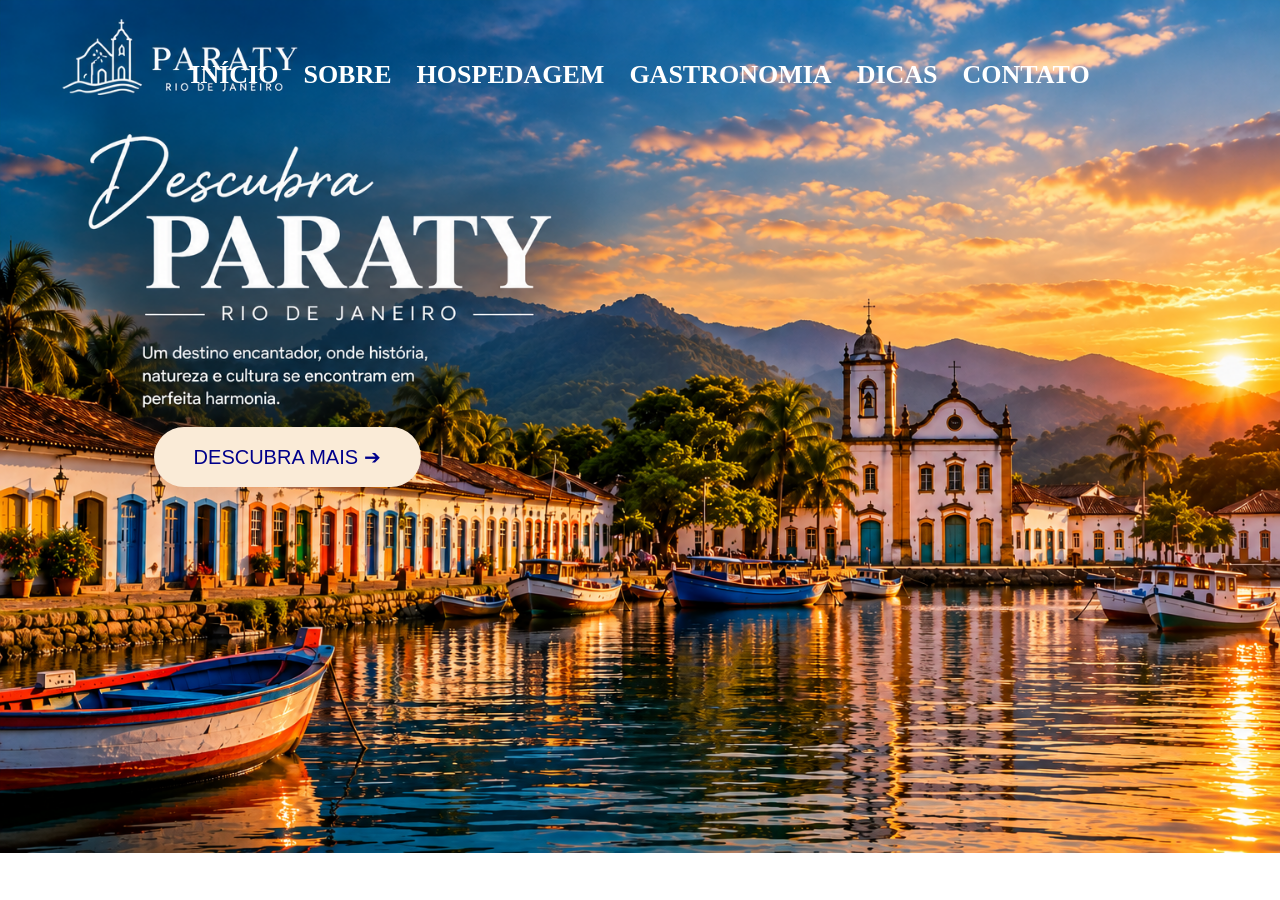
==== index.html @ 5f955380 "FEAT: fiz a home inicial para entrar no site" ====
<!DOCTYPE html>
<html lang="en">
<head>
    <meta charset="UTF-8">
    <meta name="viewport" content="width=device-width, initial-scale=1.0">
    <title>Pagina inical</title>
    <link rel="stylesheet" href="index.css">
</head>

<body> 
    <div class="topo">
    <img src="imagens/imginicio/ChatGPT Image 30 de set. de 2026, 15_00_02.png" alt="">

  <!--menu--> 
  <div class="menu">
<ol>

    <li><a href="inicio.html" rel="noopener noreferrer" ><h3>INÍCIO</h3></a></li>
    <li><a href="sobre.html" rel="noopener noreferrer"><h3>SOBRE</h3></a></li>
    <li><a href="hospedagem.html" rel="noopener noreferrer"><h3>HOSPEDAGEM</h3></a></li>
    <li><a href="gastronomia.html" rel="noopener noreferrer"><h3>GASTRONOMIA</h3></a></li>
     <li><a href="dicas.html" rel="noopener noreferrer"><h3>DICAS</h3></a></li>
    <li><a href="contato.html" rel="noopener noreferrer" ><h3>CONTATO</h3></a></li>

</ol>
</div>

<button type="button"><a href="inicio.html">DESCUBRA MAIS ➔</a></button>

</div>
</body>
</html>
---- index.css ----
body {
    margin: 0;
    position: relative;

}

img{
  width:  100%;
  height: auto;
  display: block;
}

.menu{
    position: absolute;
    top: 7%;
    right: 50%;
    transform: translateX(50%);
}

.menu ol {
    list-style: none;
    margin: 0;
    padding: 0;
    display: flex;
    gap: 25px;
 
}

.menu a {
    color: white;
    text-decoration: none;
}

.menu a:hover {
    background: rgba(255, 198, 41, 0.2);
    color: rgb(115, 141, 255);
    border-bottom: 2px solid rgb(115, 141, 255);
}

.menu h3{
    font-size: 26px;
    margin: 0;
}


.topo{
    position: relative;
}
button {
    position: absolute;
    top: 50%;
    left: 12%;
    background-color: antiquewhite;
    border: none;
    border-radius: 40px;
    padding: 18px 40px;
    cursor: pointer;
}

button a {
    color: darkblue;
    text-decoration: none;
    font-size: 20px;

}

button:hover{
    background-color: rgb(115, 141, 255);
    color: white;
    border-color: white;

}
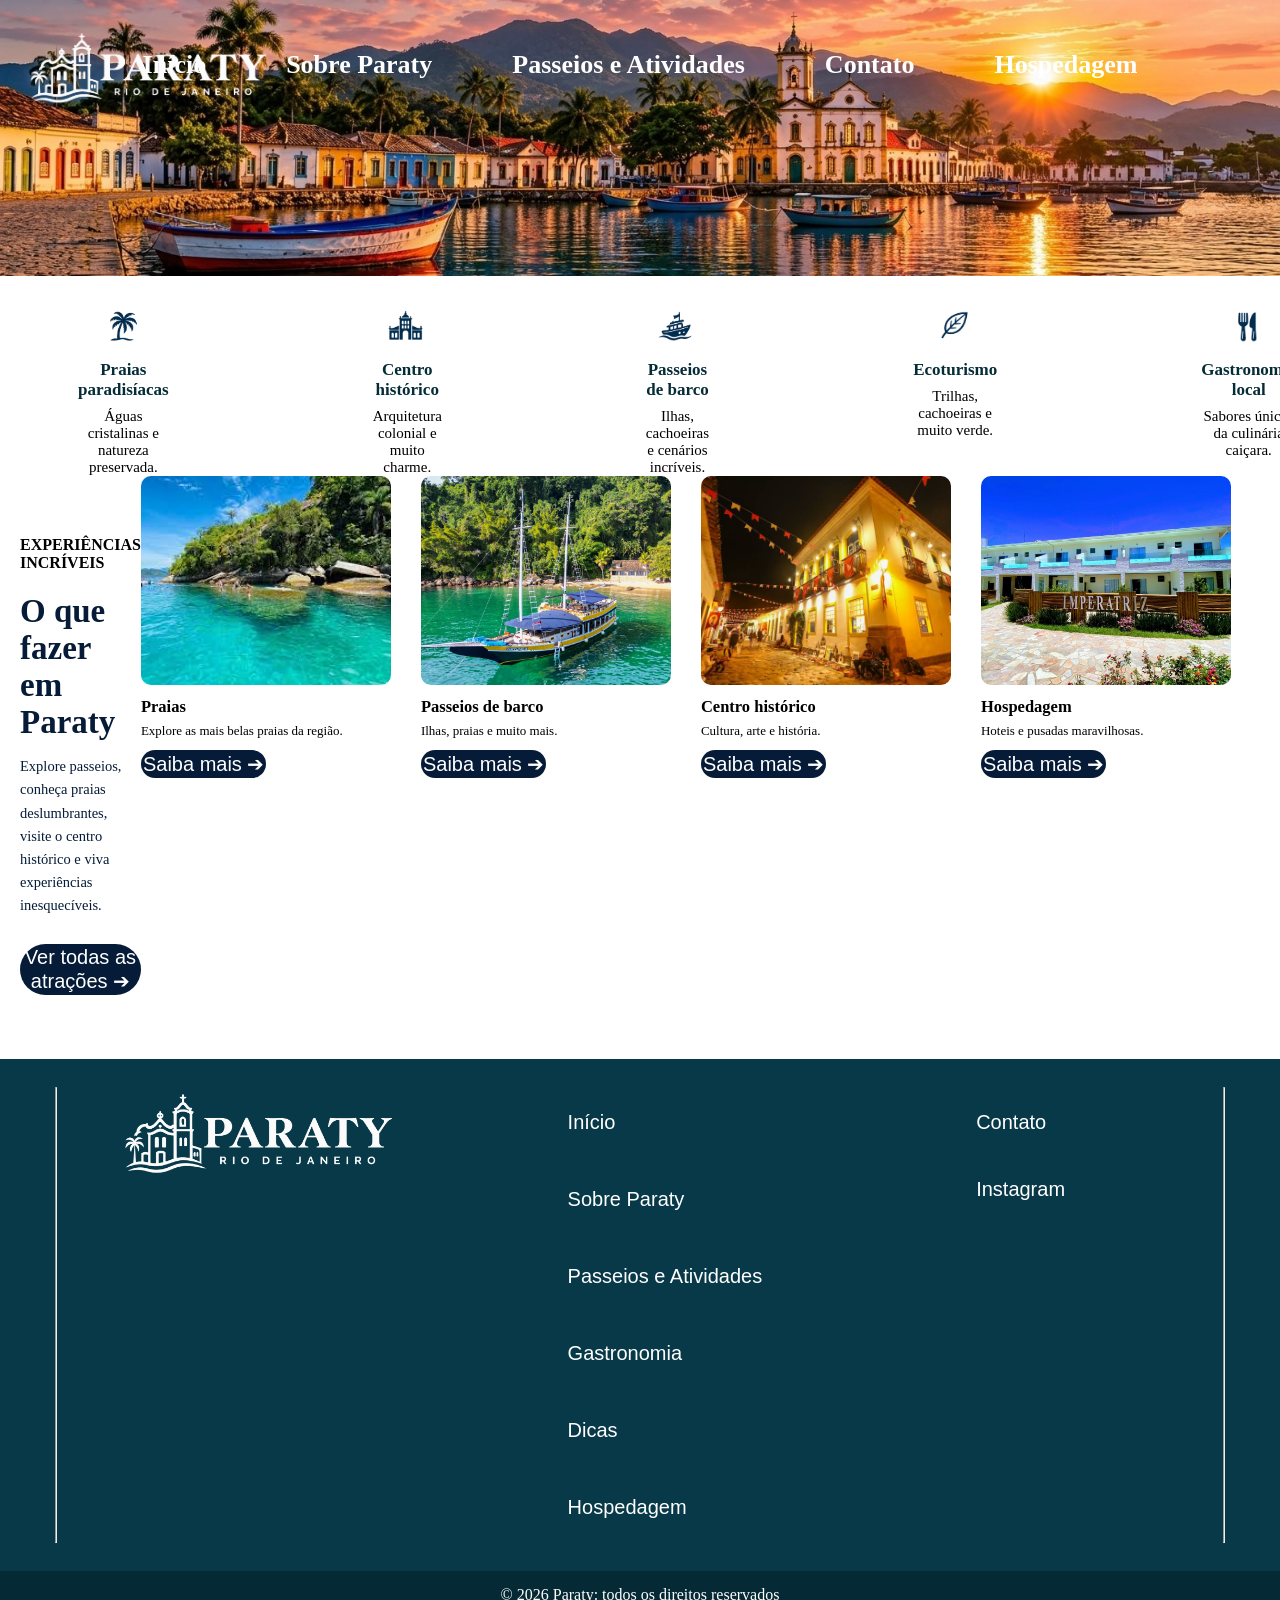
==== commit 529d956f: "FEAT: Finalizadas as paginas inicio e index" ====
--- a/index.html
+++ b/index.html
@@ -1,32 +1,186 @@
 <!DOCTYPE html>
-<html lang="en">
+<html lang="pt-BR">
+
 <head>
     <meta charset="UTF-8">
     <meta name="viewport" content="width=device-width, initial-scale=1.0">
-    <title>Pagina inical</title>
-    <link rel="stylesheet" href="index.css">
+    <title>Paraty - Rio de Janeiro | Início</title>
+
+
+    <link rel="stylesheet" href="Aruivos-CSS/index.css">
 </head>
 
-<body> 
-    <div class="topo">
-    <img src="imagens/imginicio/ChatGPT Image 30 de set. de 2026, 15_00_02.png" alt="">
+<body>
+    <header>
+        <div class="topo">
+            <img src="imagens/imginicio/banner_inicioold.jpg" alt="imagem inicial da Pagina">
 
-  <!--menu--> 
-  <div class="menu">
-<ol>
+            <div class="logo">
+                <img src="imagens/logo.png" alt="logotipo">
+            </div>
 
-    <li><a href="inicio.html" rel="noopener noreferrer" ><h3>INÍCIO</h3></a></li>
-    <li><a href="sobre.html" rel="noopener noreferrer"><h3>SOBRE</h3></a></li>
-    <li><a href="hospedagem.html" rel="noopener noreferrer"><h3>HOSPEDAGEM</h3></a></li>
-    <li><a href="gastronomia.html" rel="noopener noreferrer"><h3>GASTRONOMIA</h3></a></li>
-     <li><a href="dicas.html" rel="noopener noreferrer"><h3>DICAS</h3></a></li>
-    <li><a href="contato.html" rel="noopener noreferrer" ><h3>CONTATO</h3></a></li>
 
-</ol>
-</div>
+        </div>
 
-<button type="button"><a href="inicio.html">DESCUBRA MAIS ➔</a></button>
 
-</div>
+        <!--menu-->
+        <div class="menu">
+            <ol>
+
+                <li><a href="index.html" class="ativo" rel="noopener noreferrer">
+                        <h3>Início</h3>
+                    </a></li>
+                <li><a href="sobre.html" rel="noopener noreferrer">
+                        <h3>Sobre Paraty</h3>
+                    </a></li>
+                <li><a href="passeioseatividades.html" rel="noopener noreferrer">
+                        <h3>Passeios e Atividades</h3>
+                    </a></li>
+                <li><a href="contato.html" rel="noopener noreferrer">
+                        <h3>Contato</h3>
+                    </a></li>
+                 <li><a href="hospedagem.html" rel="noopener noreferrer">
+                        <h3>Hospedagem</h3>
+                    </a></li>
+            </ol>
+        </div>
+
+
+    </header>
+
+    <div class="frases">
+
+        <div class="cartao">
+            <img src="imagens/imginicio/iconecoqueiro.png" alt="">
+            <h4>Praias paradisíacas</h4>
+            <p>Águas cristalinas e natureza preservada.</p>
+        </div>
+
+        <hr>
+
+        <div class="cartao">
+            <img src="imagens/imginicio/iconeigreja.png" alt="">
+            <h4>Centro histórico</h4>
+            <p>Arquitetura colonial e muito charme.</p>
+        </div>
+
+        <hr>
+
+        <div class="cartao">
+            <img src="imagens/imginicio/iconebarco.png" alt="">
+            <h4>Passeios de barco</h4>
+            <p>Ilhas, cachoeiras e cenários incríveis.</p>
+        </div>
+
+        <hr>
+
+        <div class="cartao">
+            <img src="imagens/imginicio/iconefolha.png" alt="">
+            <h4>Ecoturismo</h4>
+            <p>Trilhas, cachoeiras e muito verde.</p>
+        </div>
+
+        <hr>
+
+        <div class="cartao">
+            <img src="imagens/imginicio/iconegastronomia.png" alt="">
+            <h4>Gastronomia local</h4>
+            <p>Sabores únicos da culinária caiçara.</p>
+        </div>
+
+    </div>
+
+
+    <!--o que fazer em Paraty-->
+    <section class="atracoes">
+        <div class="atracoesdisplay">
+            <div class="atracoes-texto">
+                <h4>EXPERIÊNCIAS INCRÍVEIS</h4>
+                <h2>O que fazer em Paraty</h2>
+                <p>Explore passeios, conheça praias deslumbrantes, visite o centro histórico e viva experiências
+                    inesquecíveis.</p>
+                <button type="button"><a href="dicas.html">Ver todas as atrações ➔</a></button>
+            </div>
+            <div class="atracoes-lista">
+
+                <div class="card">
+                    <img src="imagens/imginicio/praia.jpg" alt="Praia de águas cristalinas">
+                    <h4>Praias</h4>
+                    <p>Explore as mais belas praias da região.</p>
+                    <button type="button"><a href="passeioseatividades.html">Saiba mais ➔</a></button>
+
+                </div>
+
+                <div class="card">
+                    <img src="imagens/imginicio/passeiobarco.jpg" alt="Barco ancorado na baía de Paraty">
+                    <h4>Passeios de barco</h4>
+                    <p>Ilhas, praias e muito mais.</p>
+                    <button type="button"><a href="passeioseatividades.html">Saiba mais ➔</a></button>
+
+                </div>
+
+                <div class="card">
+                    <img src="imagens/imginicio/centrohistorico.jpg"
+                        alt="Casario colonial e igreja do centro histórico">
+                    <h4>Centro histórico</h4>
+                    <p>Cultura, arte e história.</p>
+                    <button type="button"><a href="sobre.html">Saiba mais ➔</a></button>
+
+                </div>
+
+                <div class="card">
+                    <img src="imagens/imginicio/hotel.webp" alt="Cachoeira no meio da mata">
+                    <h4>Hospedagem</h4>
+                    <p>Hoteis e pusadas maravilhosas.</p>
+                    <button type="button"><a href="hospedagem.html">Saiba mais ➔</a></button>
+
+                </div>
+
+            </div>
+        </div>
+    </section>
+
+
+    <!--rodapé-->
+    <footer>
+
+        <div class="rodape">
+            <hr>
+
+            <div class="imagemfooter">
+                <img src="imagens/logo.png" alt="Logo Paraty">
+            </div>
+
+            <div>
+                <ul class="navegacao">
+                    <li><button class="btn-cabecalho"><a href="index.html">Início</a></button></li>
+                    <li><button class="btn-cabecalho"><a href="sobre.html">Sobre Paraty</a></button></li>
+                    <li><button class="btn-cabecalho"><a href="passeioseatividades.html">Passeios e
+                                Atividades</a></button></li>
+                    <li><button class="btn-cabecalho"><a href="comidas.html">Gastronomia</a></button></li>
+                    <li><button class="btn-cabecalho"><a href="dicas.html">Dicas</a></button></li>
+                    <li><button class="btn-cabecalho"><a href="hospedagem.html">Hospedagem</a></button></li>
+
+                </ul>
+            </div>
+
+            <div>
+                <ul class="contato">
+                    <li><button class="btn-cabecalho"><a href="contatos.html">Contato</a></button></li>
+                    <li><button class="btn-cabecalho"><a href="">Instagram</a></button></li>
+                </ul>
+            </div>
+            <hr>
+        </div>
+
+
+        <div class="direitos">
+            <p>&copy; 2026 Paraty: todos os direitos reservados</p>
+        </div>
+
+    </footer>
+
+
 </body>
+
 </html>
--- a/Aruivos-CSS/index.css
+++ b/Aruivos-CSS/index.css
@@ -0,0 +1,301 @@
+body {
+    margin: 0;
+}
+
+.topo {
+    position: relative;
+
+}
+
+.topo img {
+    width: 100%;
+    object-fit: cover;
+    display: block;
+    margin: 0;
+}
+
+.logo {
+    position: absolute;
+    top: 20px;
+    left: 20px;
+    width: 250px;
+    z-index: 10;
+}
+
+.menu {
+    position: absolute;
+    top: 50px;
+    left: 0;
+    width: 100%
+}
+
+.menu ol {
+    list-style: none;
+    margin: 0;
+    padding: 0;
+    display: flex;
+    justify-content: center;
+    gap: 80px;
+
+}
+
+.menu a {
+    color: white;
+    text-decoration: none;
+    white-space: none;
+}
+
+.menu a:hover {
+    background: rgba(255, 198, 41, 0.2);
+    color: rgb(115, 141, 255);
+    border-bottom: 2px solid rgb(115, 141, 255);
+}
+
+.menu h3 {
+    font-size: 26px;
+    margin: 0;
+}
+
+.frases {
+    background-color: white;
+    z-index: 5;
+    top: 30%;
+    padding: 30px 56px;
+    display: flex;
+    gap: 80px;
+    height: 140px;
+}
+
+/* ---------- cartões de destaque (5 itens) ---------- */
+
+.cartao {
+    padding: 0 22px;
+}
+
+.cartao img {
+    height: 40px;
+    width: auto;
+    margin: 0 auto 14px auto;
+    display: block;
+}
+
+.cartao h4 {
+    font-family: 'Playfair Display', Georgia, serif;
+    text-align: center;
+    font-size: 17px;
+    font-weight: 600;
+    color: #052c37;
+    margin: 0 0 8px 0;
+}
+
+.cartao p {
+    font-size: 15px;
+    text-align: center;
+    margin: 0;
+}
+
+.frases hr {
+    width: 1px;
+    border: none;
+    background-color: #052c37;
+    margin: 4px 0;
+}
+
+/* --------------- cartao atracoes ------------ */
+.atracoes {
+    display: flex;
+}
+
+.atracoesdisplay {
+    display: flex;
+    width: 100%;
+}
+
+
+.atracoes-lista {
+    display: inline-flex;
+    gap: 30px;
+    border-radius: 10px;
+    width: 100%;
+    justify-content: flex-end;
+    margin-right: 50px;
+    margin-top: 0px;
+}
+
+.atracoes-texto {
+    display: inline-block;
+    gap: 30px;
+    justify-content: left;
+    align-items: center;
+    margin-left: 20px;
+    padding-top: 3%;
+    padding-bottom: 5%;
+}
+
+.atracoes-texto h2 {
+    font-family: 'Playfair Display', Georgia, serif;
+    font-size: 33px;
+    font-weight: 700;
+    color: #051b37;
+    margin: 0 0 14px 0;
+}
+
+.atracoes-texto p {
+    color: #051b37;
+    font-size: 14.5px;
+    line-height: 1.6;
+    margin: 0 0 26px 0;
+}
+
+
+.card img {
+    width: 100%;
+    width: 250px;
+    aspect-ratio: 1.2 / 1;
+    object-fit: cover;
+    border-radius: 10px;
+    display: block;
+    margin-bottom: 12px;
+    transition: transform .3s, box-shadow .3s;
+}
+
+.card:hover img {
+    transform: translateY(-4px);
+    box-shadow: rgba(8, 40, 55, .2);
+}
+
+.card h4 {
+    font-family: 'Playfair Display', Georgia, serif;
+    font-size: 16.5px;
+    font-weight: 600;
+    color: var(--azul);
+    margin: 0 0 4px 0;
+}
+
+.card p {
+    font-size: 13px;
+    line-height: 1.5;
+    margin: 0 0 10px 0;
+}
+
+button {
+    background-color: #051b37;
+    border: none;
+    border-radius: 40px;
+    padding: 2px 2px;
+    cursor: pointer;
+
+    a {
+        color: white;
+        text-decoration: none;
+        font-size: 20px;
+
+    }
+
+}
+
+button:hover {
+    background-color: rgb(115, 141, 255);
+    color: white;
+    border-color: white;
+
+}
+
+
+
+
+/*------------ texto chamada --------------*/
+
+.chamada-conteudo .script {
+    display: block;
+    font-size: clamp(40px, 4.4vw, 58px);
+    line-height: 1;
+}
+
+.chamada-conteudo p {
+    font-size: 15.5px;
+    margin: 4px 0 14px 0;
+    text-shadow: 0 2px 8px rgba(0, 0, 0, .45);
+}
+
+.chamada .botao {
+    padding: 9px 22px;
+    font-size: 13.5px;
+}
+
+/*--------- rodapé -----------*/
+
+.btn-cabecalho {
+    padding: 12px 22px;
+    border: transparent;
+    background-color: transparent;
+    border-radius: 30px;
+    font-size: 15px;
+    color: white;
+}
+
+.btn-cabecalho:hover {
+    background-color: white;
+    border: whitesmoke;
+    transition: 0.78s;
+    transform: translateY(-8px);
+
+    a {
+        color: rgb(5, 42, 54)
+    }
+}
+
+.rodape {
+    background-color: rgb(8, 57, 73);
+    padding: 20px 0 20px;
+    margin-top: 0;
+    width: 100%;
+    color: white;
+    display: flex;
+    justify-content: space-between;
+}
+
+.navegacao {
+    display: flex;
+    flex-direction: column;
+    list-style: none;
+    gap: 30px;
+    margin: 0;
+    padding: 20px;
+    font-size: 1.5rem;
+    justify-content: center;
+}
+
+.contato {
+    display: flex;
+    flex-direction: column;
+    list-style: none;
+    gap: 20px;
+    padding: 20px;
+    padding-right: 80px;
+    margin: 0;
+    font-size: 1.5rem;
+    margin-left: 130px;
+}
+
+footer {
+    img {
+        height: 100px;
+    }
+}
+
+footer p {
+    color: white;
+    background-color: rgb(5, 42, 54);
+    margin: 0;
+    padding: 15px;
+}
+
+.direitos p {
+    text-align: center;
+}
+
+footer img {
+    padding-top: 0;
+    margin-right: 130px;
+}
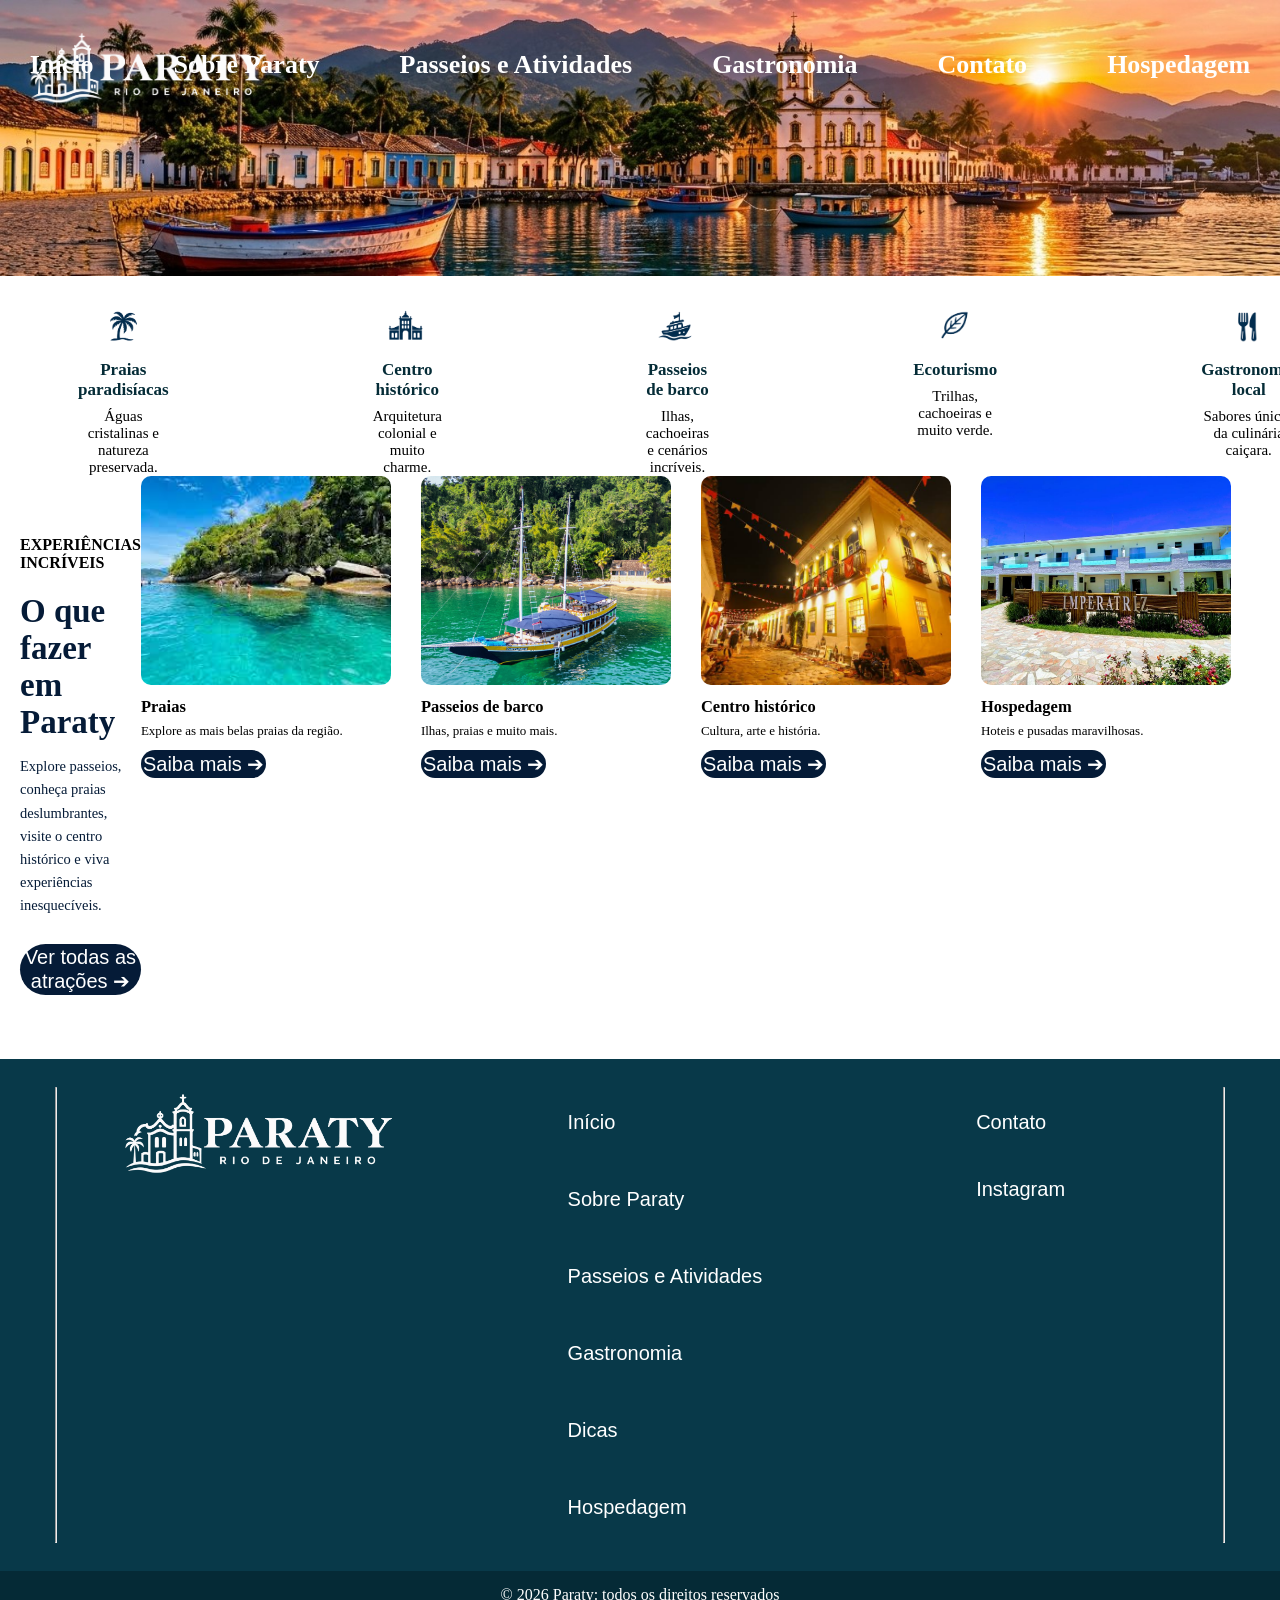
==== commit aabb029b: "Add Gastronomia link no menu" ====
--- a/index.html
+++ b/index.html
@@ -35,6 +35,9 @@
                     </a></li>
                 <li><a href="passeioseatividades.html" rel="noopener noreferrer">
                         <h3>Passeios e Atividades</h3>
+                    </a></li>
+                <li><a href="comidas.html" rel="noopener noreferrer">
+                        <h3>Gastronomia</h3>
                     </a></li>
                 <li><a href="contato.html" rel="noopener noreferrer">
                         <h3>Contato</h3>
@@ -99,7 +102,7 @@
                 <h2>O que fazer em Paraty</h2>
                 <p>Explore passeios, conheça praias deslumbrantes, visite o centro histórico e viva experiências
                     inesquecíveis.</p>
-                <button type="button"><a href="dicas.html">Ver todas as atrações ➔</a></button>
+                <button type="button"><a href="passeioseatividades.html">Ver todas as atrações ➔</a></button>
             </div>
             <div class="atracoes-lista">
 
@@ -183,4 +186,4 @@
 
 </body>
 
-</html>+</html>
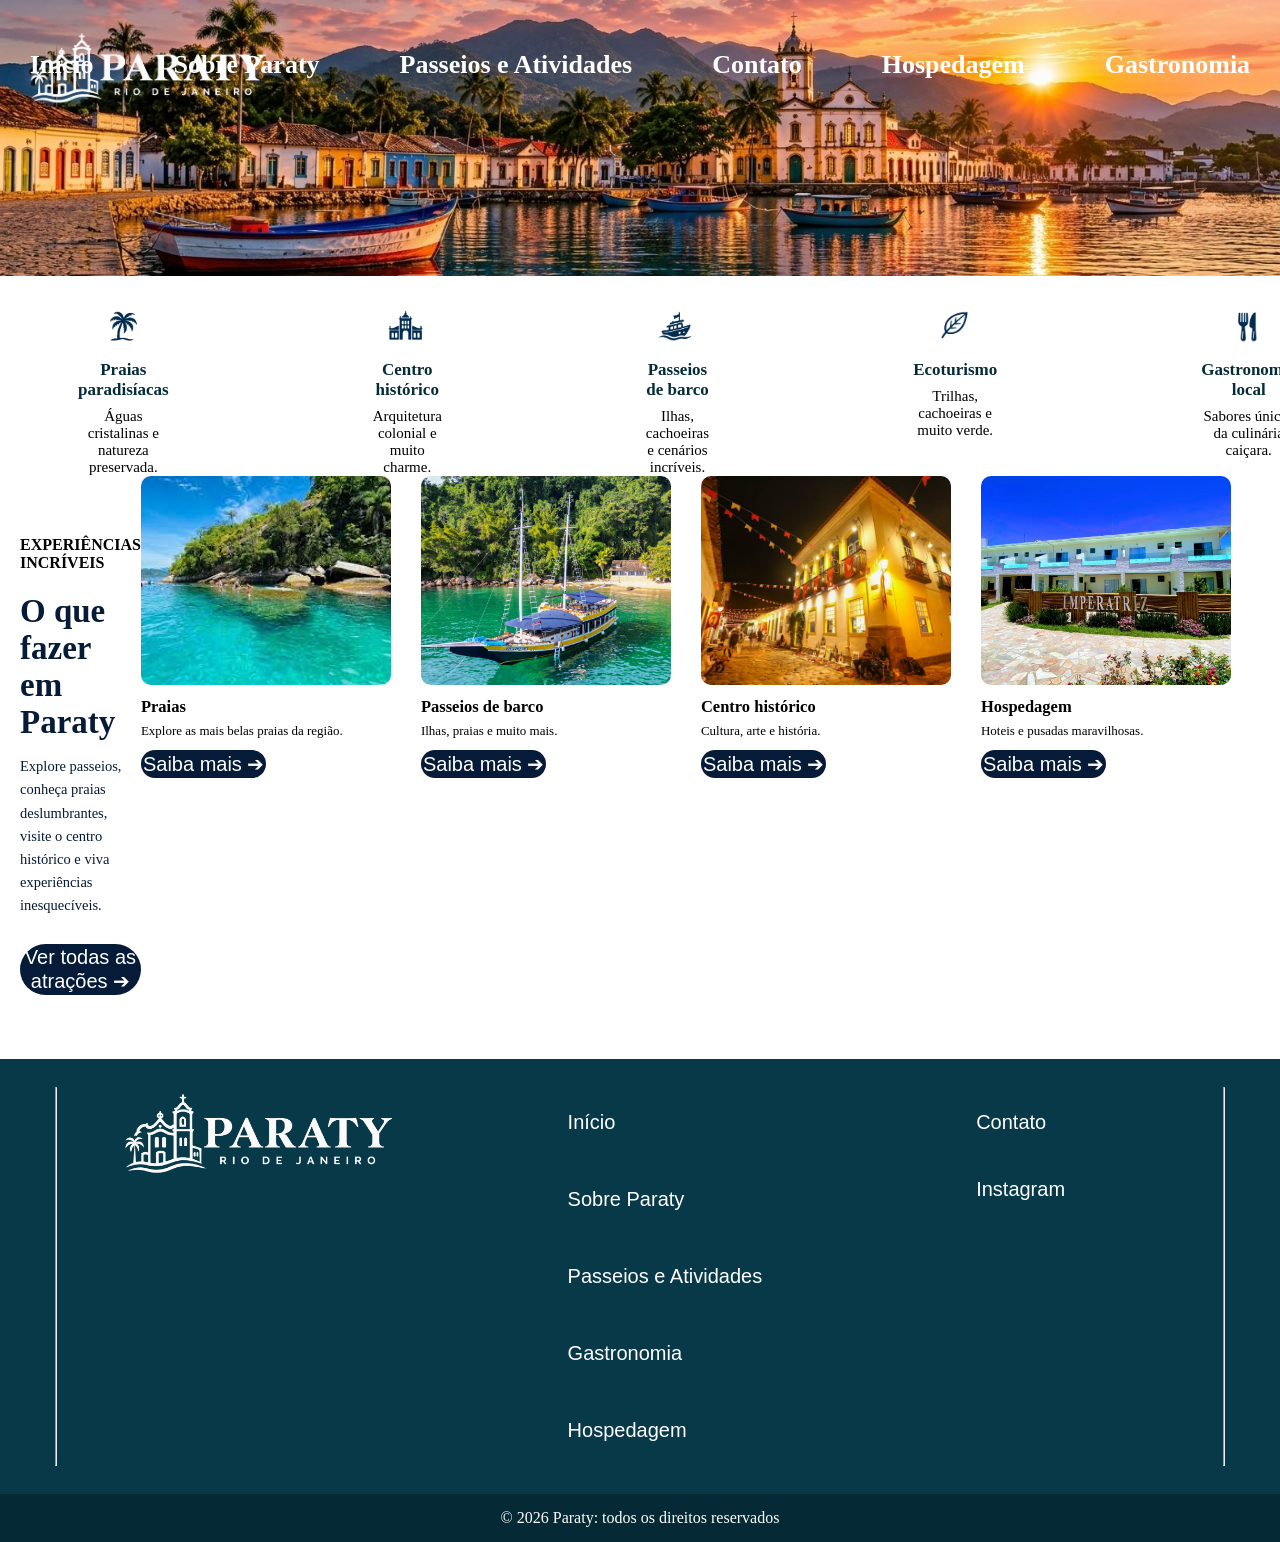
==== commit 6343cca6: "finalizado" ====
--- a/index.html
+++ b/index.html
@@ -30,20 +30,20 @@
                 <li><a href="index.html" class="ativo" rel="noopener noreferrer">
                         <h3>Início</h3>
                     </a></li>
-                <li><a href="sobre.html" rel="noopener noreferrer">
+                <li><a href="historia.html" rel="noopener noreferrer">
                         <h3>Sobre Paraty</h3>
                     </a></li>
                 <li><a href="passeioseatividades.html" rel="noopener noreferrer">
                         <h3>Passeios e Atividades</h3>
-                    </a></li>
-                <li><a href="comidas.html" rel="noopener noreferrer">
-                        <h3>Gastronomia</h3>
                     </a></li>
                 <li><a href="contato.html" rel="noopener noreferrer">
                         <h3>Contato</h3>
                     </a></li>
                  <li><a href="hospedagem.html" rel="noopener noreferrer">
                         <h3>Hospedagem</h3>
+                    </a></li>
+                 <li><a href="comidas.html" rel="noopener noreferrer">
+                        <h3>Gastronomia</h3>
                     </a></li>
             </ol>
         </div>
@@ -102,7 +102,7 @@
                 <h2>O que fazer em Paraty</h2>
                 <p>Explore passeios, conheça praias deslumbrantes, visite o centro histórico e viva experiências
                     inesquecíveis.</p>
-                <button type="button"><a href="passeioseatividades.html">Ver todas as atrações ➔</a></button>
+                <button type="button"><a href="dicas.html">Ver todas as atrações ➔</a></button>
             </div>
             <div class="atracoes-lista">
 
@@ -161,7 +161,6 @@
                     <li><button class="btn-cabecalho"><a href="passeioseatividades.html">Passeios e
                                 Atividades</a></button></li>
                     <li><button class="btn-cabecalho"><a href="comidas.html">Gastronomia</a></button></li>
-                    <li><button class="btn-cabecalho"><a href="dicas.html">Dicas</a></button></li>
                     <li><button class="btn-cabecalho"><a href="hospedagem.html">Hospedagem</a></button></li>
 
                 </ul>
@@ -186,4 +185,4 @@
 
 </body>
 
-</html>
+</html>
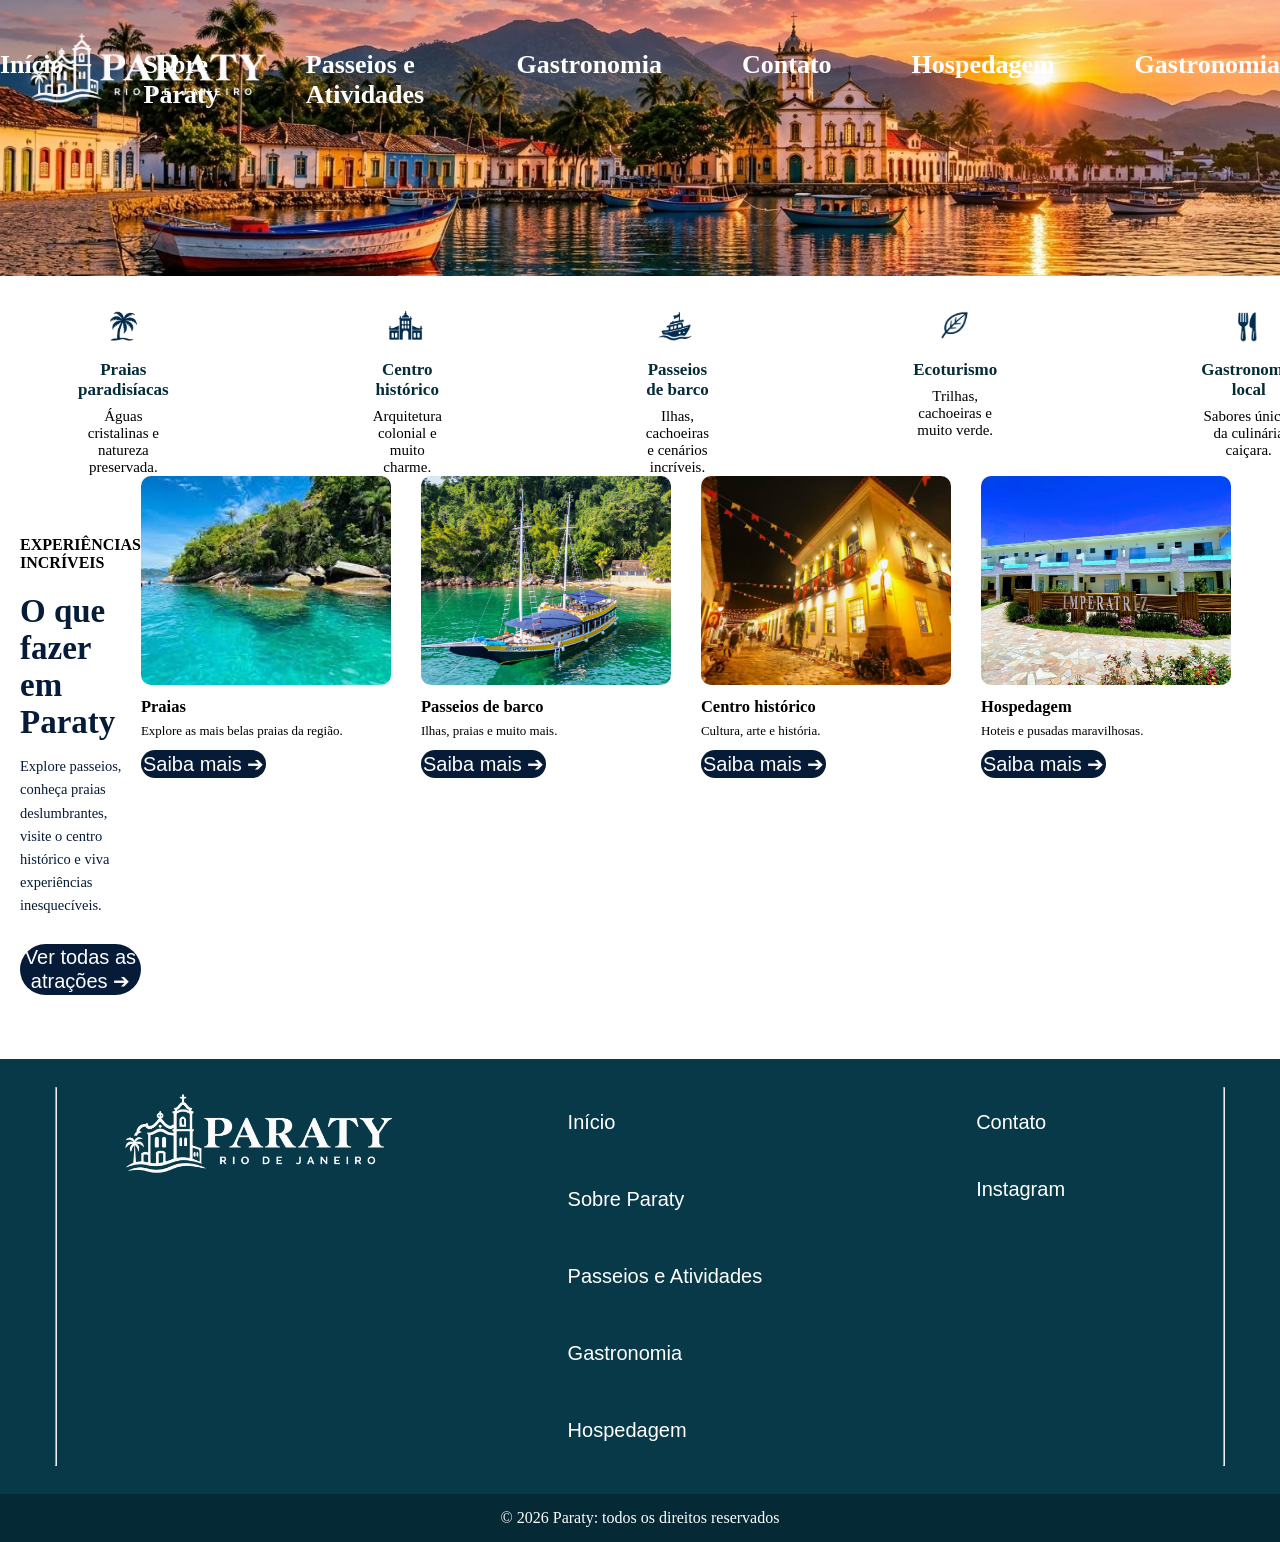
==== commit f613e63b: "Merge branch 'main' of https://github.com/Rafa-Bastos10/turismo" ====
--- a/index.html
+++ b/index.html
@@ -35,6 +35,9 @@
                     </a></li>
                 <li><a href="passeioseatividades.html" rel="noopener noreferrer">
                         <h3>Passeios e Atividades</h3>
+                    </a></li>
+                <li><a href="comidas.html" rel="noopener noreferrer">
+                        <h3>Gastronomia</h3>
                     </a></li>
                 <li><a href="contato.html" rel="noopener noreferrer">
                         <h3>Contato</h3>
@@ -102,7 +105,7 @@
                 <h2>O que fazer em Paraty</h2>
                 <p>Explore passeios, conheça praias deslumbrantes, visite o centro histórico e viva experiências
                     inesquecíveis.</p>
-                <button type="button"><a href="dicas.html">Ver todas as atrações ➔</a></button>
+                <button type="button"><a href="passeioseatividades.html">Ver todas as atrações ➔</a></button>
             </div>
             <div class="atracoes-lista">
 
@@ -185,4 +188,4 @@
 
 </body>
 
-</html>+</html>
